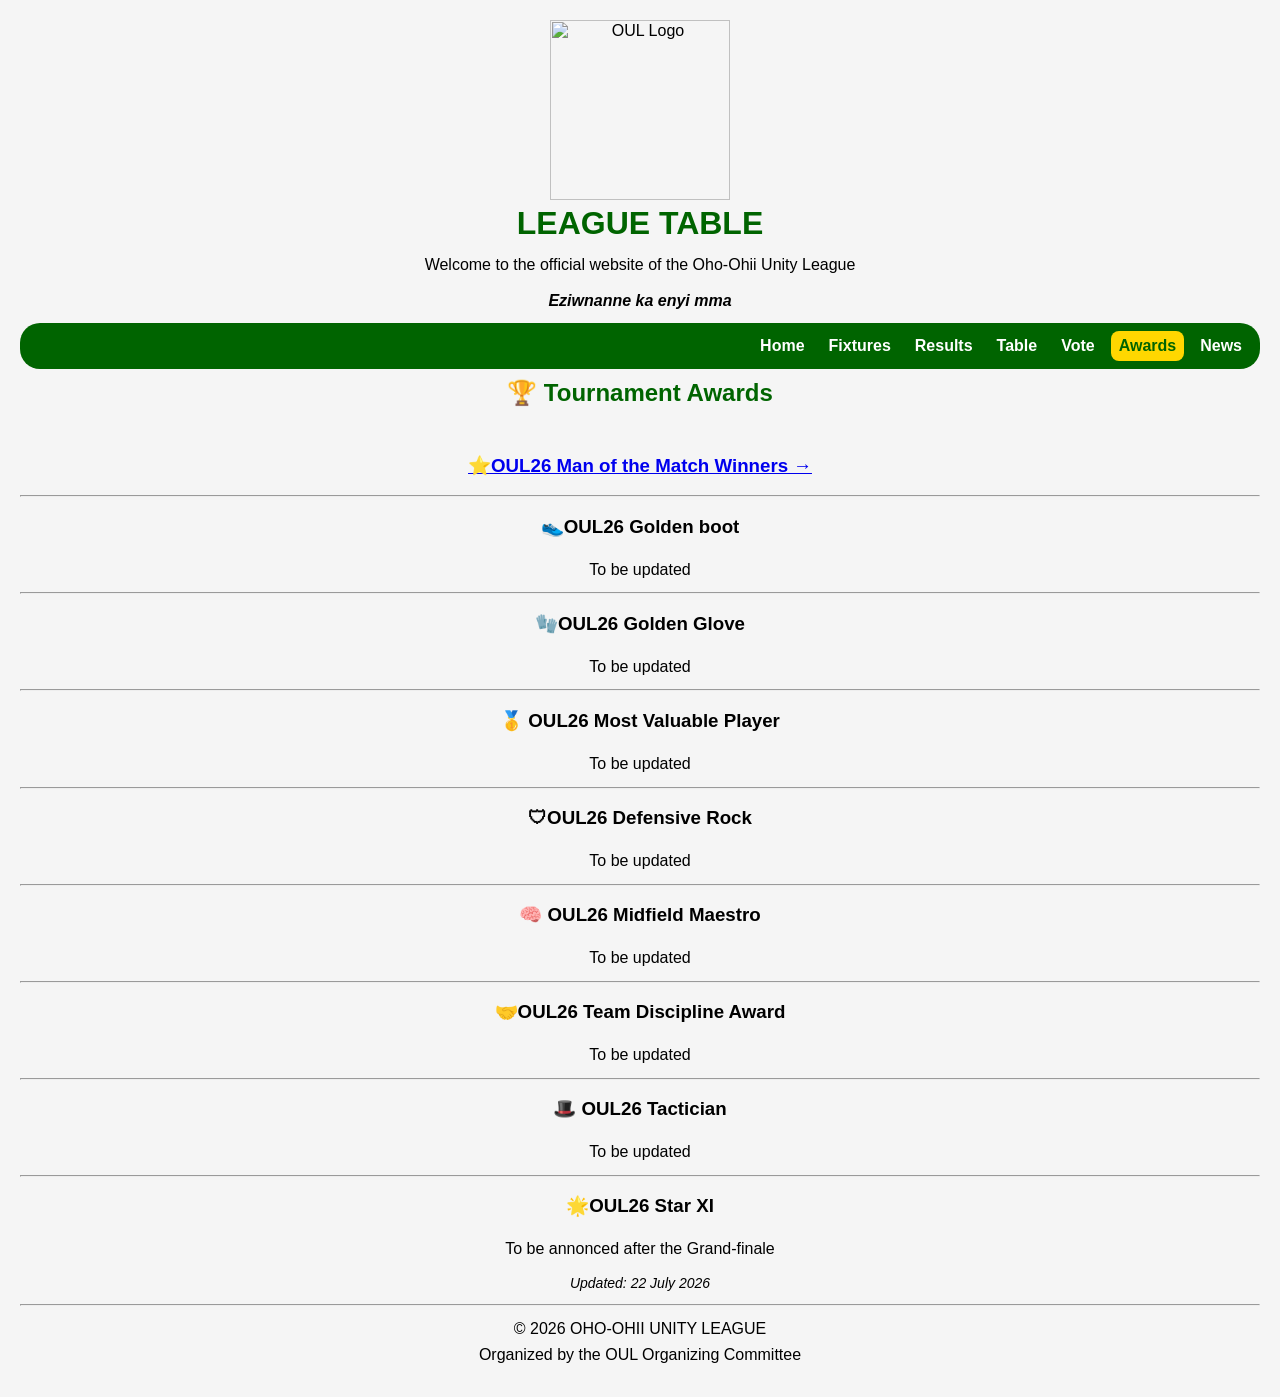
==== awards.html @ 169ab3b3 "Add files via upload" ====
<html>
<head>
   <meta charset="UTF-8">
   <meta name="viewport" content="width=device-width, initial-scale=1.0">
    
      <title>OHO-0HII UNITY LEAGUE</title>
      <link rel="stylesheet" href="style.css">
</head>
<body>
    <img src="Images/OUL logo2.png" alt="OUL Logo" width="180">
  <h1>LEAGUE TABLE</h1>
  <p>Welcome to the official website of the Oho-Ohii Unity League</p>
  <p><strong><em>Eziwnanne ka enyi mma</em></strong> 
  </p>
<div class="navbar">
    <div class="menu-icon" onclick="toggleMenu()">
        &#9776;
    </div>

    <div class="nav-links" id="navLinks">
        <a href="index.html">Home</a>
        <a href="fixtures.html">Fixtures</a>
        <a href="results.html">Results</a>
        <a href="table.html">Table</a>
        <a href="vote.html">Vote</a>
        <a href="awards.html" class="active">Awards</a>
         <a href="news.html">News</a>
    </div>
</div>
<h2>🏆 Tournament Awards</h2>
<br>
 <h3>
    <a href="motm.html">⭐OUL26 Man of the Match Winners →</a>
  </h3>
<hr>

<h3>&#128095;OUL26 Golden boot</h3>
 <p>To be updated</p>
 
 <hr>
 
 <h3>&#x1F9E4;OUL26 Golden Glove</h3>
  <p>To be updated</p>
  
  <hr>
  
 <h3>&#129351; OUL26 Most Valuable Player</h3>
 <p>To be updated</p>
 
 <hr>
 
 <h3>&#128737;OUL26 Defensive Rock</h3>
 <p>To be updated</p>
 
 <hr>
 
 <h3>&#129504; OUL26 Midfield Maestro</h3>
 <p>To be updated</p>
 
 <hr>
 
 <h3>&#129309;OUL26 Team Discipline Award</h3>
<p>To be updated</p>

<hr>

<h3>&#127913; OUL26 Tactician</h3>
<p>To be updated</p>

<hr>

 <h3>&#127775;OUL26 Star XI</h3>
 <p>To be annonced after the Grand-finale</p>
 
 
 
 <footer>
<p class="last-updated">Updated: 22 July 2026</p>

<hr>

<p>
© 2026 OHO-OHII UNITY LEAGUE

<br>

Organized by the OUL Organizing Committee

</p>

</footer>
  <script src="script.js"></script>
  </body>
---- style.css ----
/* ===========================
   GENERAL
=========================== */

body{
    background:#f5f5f5;
    font-family:Arial, sans-serif;
    text-align:center;
    margin:0;
    padding:20px;
}

img{
    display:block;
    margin:0 auto;
}

h1{
    color:#006400;
    margin-top:5px;
    margin-bottom:10px;
}

h2{
    color:#006400;
    margin-top: 10px;
    margin-bottom:10px;
    line-height: 1.2;
}

p{
    line-height:1.6;
    margin:10px 0;
}

/* ===========================
   NAVIGATION BAR
=========================== */
.menu-icon{
    font-size:32px;
    color:white;
    cursor:pointer;
    display:none;
    margin-left:auto;
}

.nav-links{
    display:flex;
    gap:8px;
}
.navbar{
    display:flex;
    justify-content:flex-end;
    align-items:center;
    background:#006400;
    padding:8px 10px;
    border-radius:20px;
}

.navbar a{
    color:white;
    text-decoration:none;
    font-size:16px;
    font-weight:bold;
    padding:6px 8px;
    border-radius:8px;
    transition:0.3s;
}

.navbar a:hover{
    background:#FFD700;
    color:#006400;
}

.navbar a.active{
    background:#FFD700;
    color:#006400;
}

/* ===========================
   TEAM LIST
=========================== */

ul{
    list-style:none;
    padding:0;
}

li{
    background:rgba(255,215,0,0.3);
    margin:8px auto;
    padding:10px;
    border-radius:8px;
    width:80%;
}

/* ===========================
   MATCH CARD
=========================== */

.match-card{
    background:white;
    border-left:6px solid #FFD700;
    border-radius:12px;
    padding:20px;
    margin:20px 0;
    box-shadow:0 3px 10px rgba(0,0,0,0.2);
}

.match-card h3{
    color:#006400;
    margin-top:0;
}

.match-card p{
    margin:0;
}

/* ===========================
   FIXTURE CARD
=========================== */

.fixture-card{
    background:white;
    padding:20px;
    margin:20px 0;
    border-radius:12px;
    box-shadow:0 2px 6px rgba(0,0,0,0.2);
}

.fixture-card h3{
    color:#006400;
    margin-top:0;
}

/* ===========================
   RESULT CARD
=========================== */

.result-card{
    background:white;
    padding:20px;
    margin:20px 0;
    border-radius:12px;
    box-shadow:0 2px 6px rgba(0,0,0,0.2);
}

.result-card h3{
    color:#006400;
    margin-top:0;
}

.result-card strong{
    background:#006400;
    color:#FFD700;
    padding:3px 8px;
    border-radius:6px;
}

/* ===========================
   TABLE
=========================== */

table{
    width:100%;
    border-collapse:collapse;
    margin-top:20px;
    background:white;
}

th{
    background:#006400;
    color:white;
    padding:10px;
}

td{
    padding:8px;
    border-bottom:1px solid #ddd;
}

tr:nth-child(even){
    background:#f5f5f5;
}

/* ===========================
   COUNTDOWN
=========================== */

#countdown{
    color:#006400;
    font-size:20px;
    font-weight:bold;
    margin:15px 0;
    letter-spacing:1px;
    line-height: 1.4;
}

/* ===========================
   VOTE BUTTON
=========================== */

.vote-container{
    text-align:center;
}

.vote-btn{
    display:inline-block;
    text-decoration:none;
    background:#FFD700;
    color:#006400;
    padding:15px 30px;
    border-radius:12px;
    font-size:18px;
    font-weight:bold;
    margin:20px auto;
}

.vote-btn:hover{
    background:#f4c400;
}

/*=========================
Tob banner
=========================*/
.tagline{
    color:#FFD700;
    background:#006400;
    display:inline-block;
    padding:8px 18px;
    border-radius:20px;
    font-weight:bold;
    margin:10px 0;
}
.welcome{
    max-width:600px;
    margin:15px auto;
    line-height:1.7;
}
@media (max-width:768px){
  .menu-icon{
    display: block;
  }
  .nav-links{
    display: none;
    flex-direction: column;
    position: absolute;
    width: 200px;
    top:100%;
    right: 20px;
    margin-top: 15px;
    background: #006400;
    border-radius:12px;
    padding:10px;
  }
  .nav-links a{
    text-align: center;
    padding-block: 12px;
  }
  .nav-links.show{
    display: flex;
  }
  .navbar{
    position: relative;
  }
}

.last-updated{
  font-size:14px;
  color;#666;
  font-style:italic;
}

.live-status{
    color:#d40000;
    font-weight:bold;
    font-size:20px;
}

.halftime-status{
    color:#ff8c00;
    font-weight:bold;
    font-size:20px;
}

.fulltime-status{
    color:#006400;
    font-weight:bold;
    font-size:20px;
}

.news-card{
    background:#f8f8f8;
    border-left:5px solid #006400;
    padding:15px;
    margin:20px auto;
    border-radius:10px;
    width:90%;
    box-sizing:border-box;
}

.news-card h2{
    margin-top:0;
    color:#006400;
}

.news-card p{
    margin:8px 0;
}

.news-card a{
  color:#006400;
  text-decoration: none;
  font-weight:bold ;
}

.news-card a:hover{
  text-decoration: underline;
}

.scoreline{
    display:grid;
    grid-template-columns:1fr auto 1fr;
    align-items:start;
    gap:10px;
    margin:20px 0;
}

.home-team{
    text-align:left;
}

.score{
    text-align:center;
    font-size:44px;
    font-weight:bold;
    color:#006400;
}

.away-team{
    text-align:right;
}

.team-name{
    font-size:20px;
    font-weight:bold;
    color:#006400;
    margin-bottom:8px;
}

.scorers{
    font-size:12px;
    line-height:1.6;
}
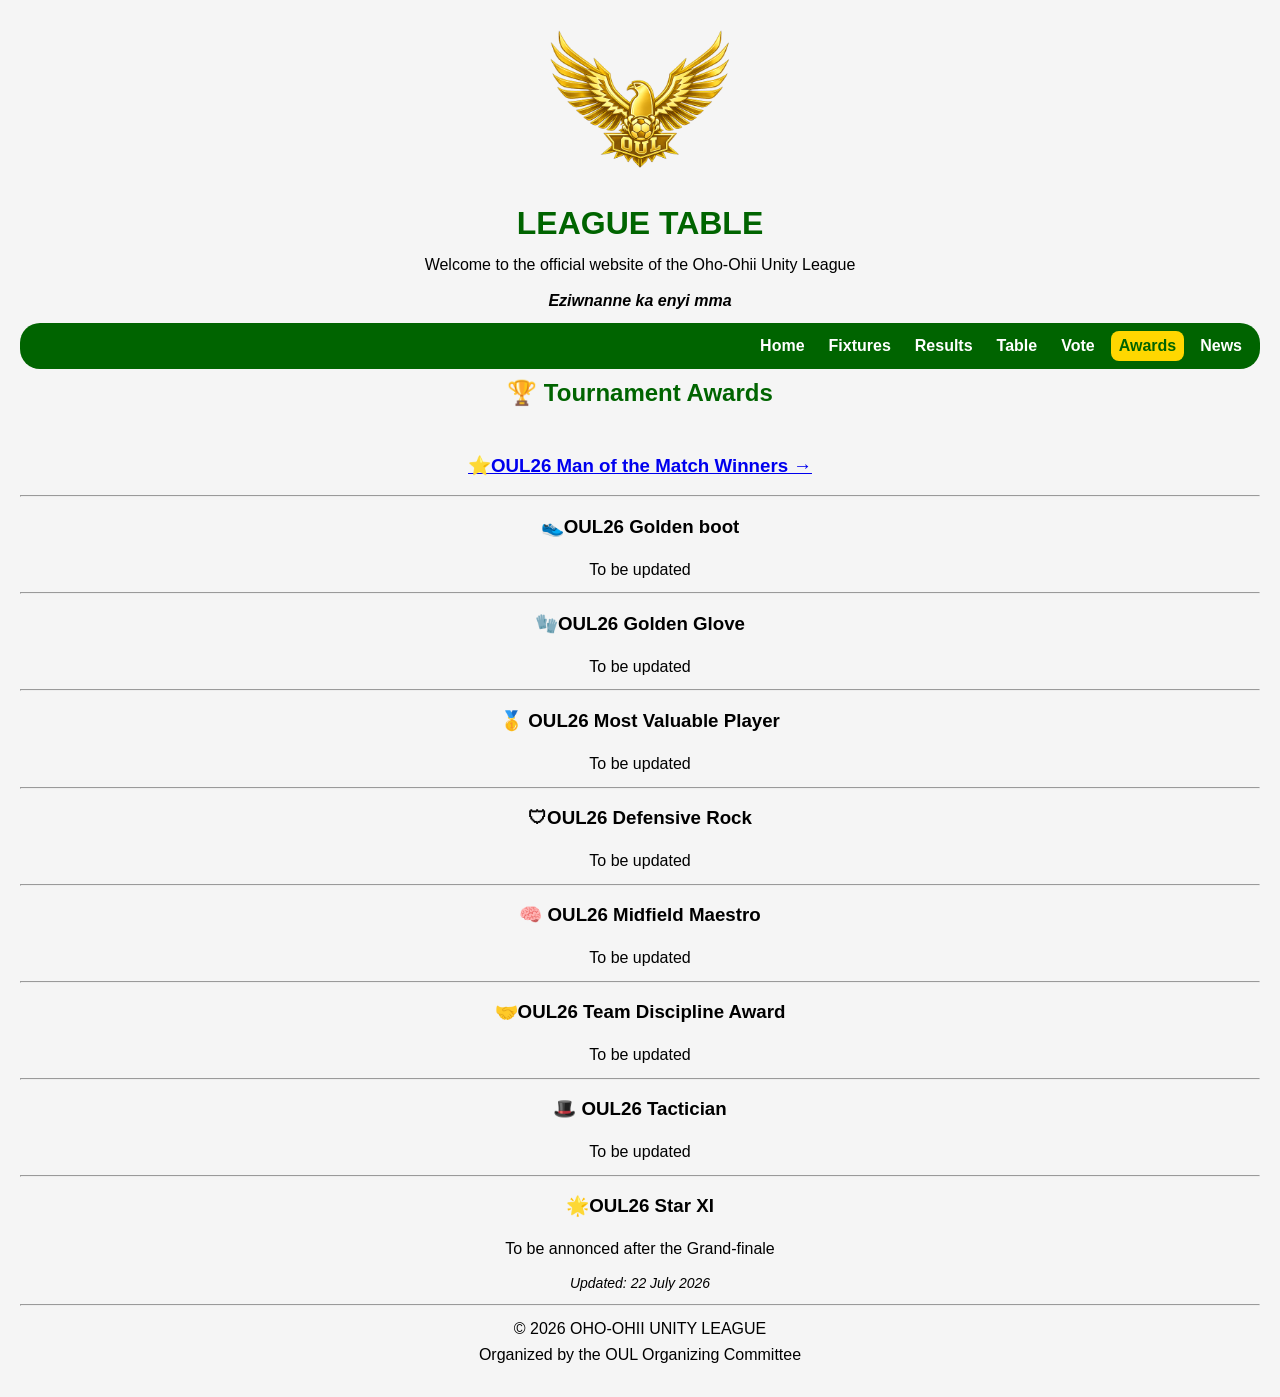
==== commit 30c4e77f: "Fix image source path in awards.html" ====
--- a/awards.html
+++ b/awards.html
@@ -7,7 +7,7 @@
       <link rel="stylesheet" href="style.css">
 </head>
 <body>
-    <img src="Images/OUL logo2.png" alt="OUL Logo" width="180">
+    <img src="OUL logo2.png" alt="OUL Logo" width="180">
   <h1>LEAGUE TABLE</h1>
   <p>Welcome to the official website of the Oho-Ohii Unity League</p>
   <p><strong><em>Eziwnanne ka enyi mma</em></strong> 
@@ -90,4 +90,4 @@
 
 </footer>
   <script src="script.js"></script>
-  </body>+  </body>
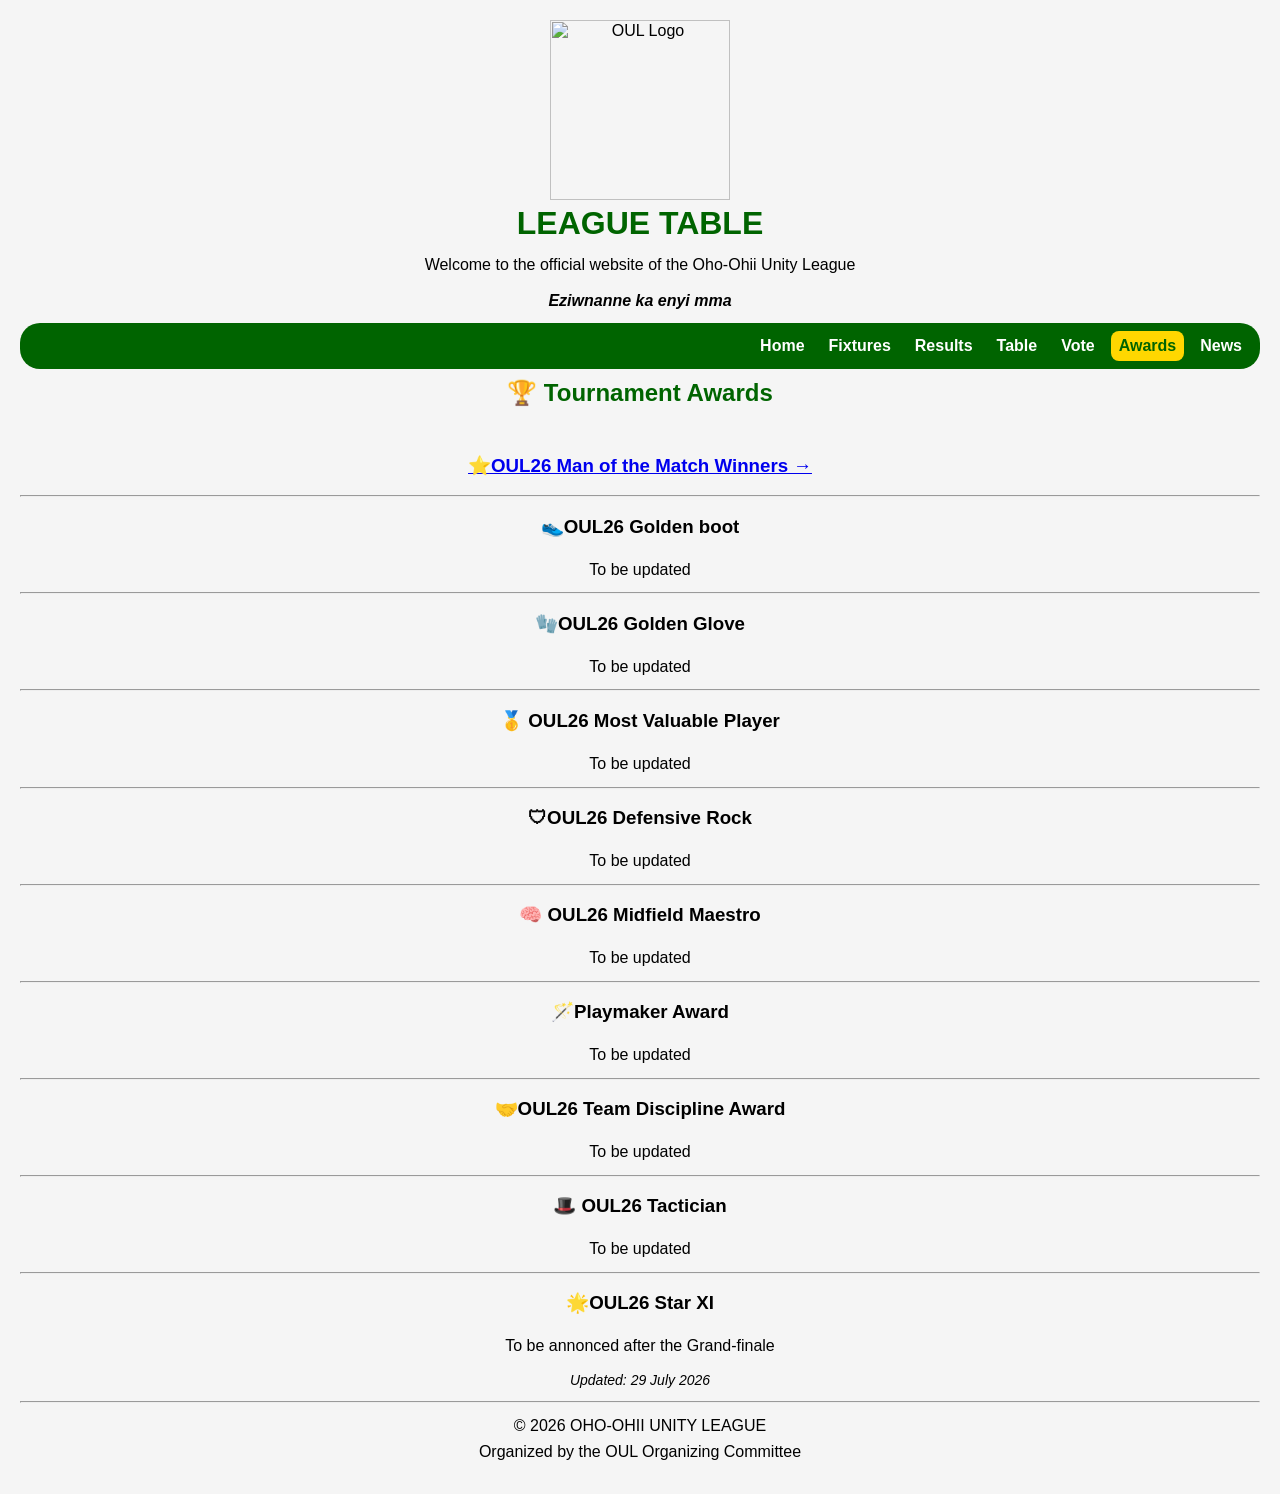
==== commit 09d21397: "Add files via upload" ====
--- a/awards.html
+++ b/awards.html
@@ -7,7 +7,7 @@
       <link rel="stylesheet" href="style.css">
 </head>
 <body>
-    <img src="OUL logo2.png" alt="OUL Logo" width="180">
+    <img src="Images/OUL logo2.png" alt="OUL Logo" width="180">
   <h1>LEAGUE TABLE</h1>
   <p>Welcome to the official website of the Oho-Ohii Unity League</p>
   <p><strong><em>Eziwnanne ka enyi mma</em></strong> 
@@ -59,6 +59,11 @@
  
  <hr>
  
+<h3>&#x1FA84;Playmaker Award</h3>
+ <p>To be updated</p>
+ 
+ <hr>
+ 
  <h3>&#129309;OUL26 Team Discipline Award</h3>
 <p>To be updated</p>
 
@@ -75,7 +80,7 @@
  
  
  <footer>
-<p class="last-updated">Updated: 22 July 2026</p>
+<p class="last-updated">Updated: 29 July 2026</p>
 
 <hr>
 
@@ -90,4 +95,4 @@
 
 </footer>
   <script src="script.js"></script>
-  </body>
+  </body>
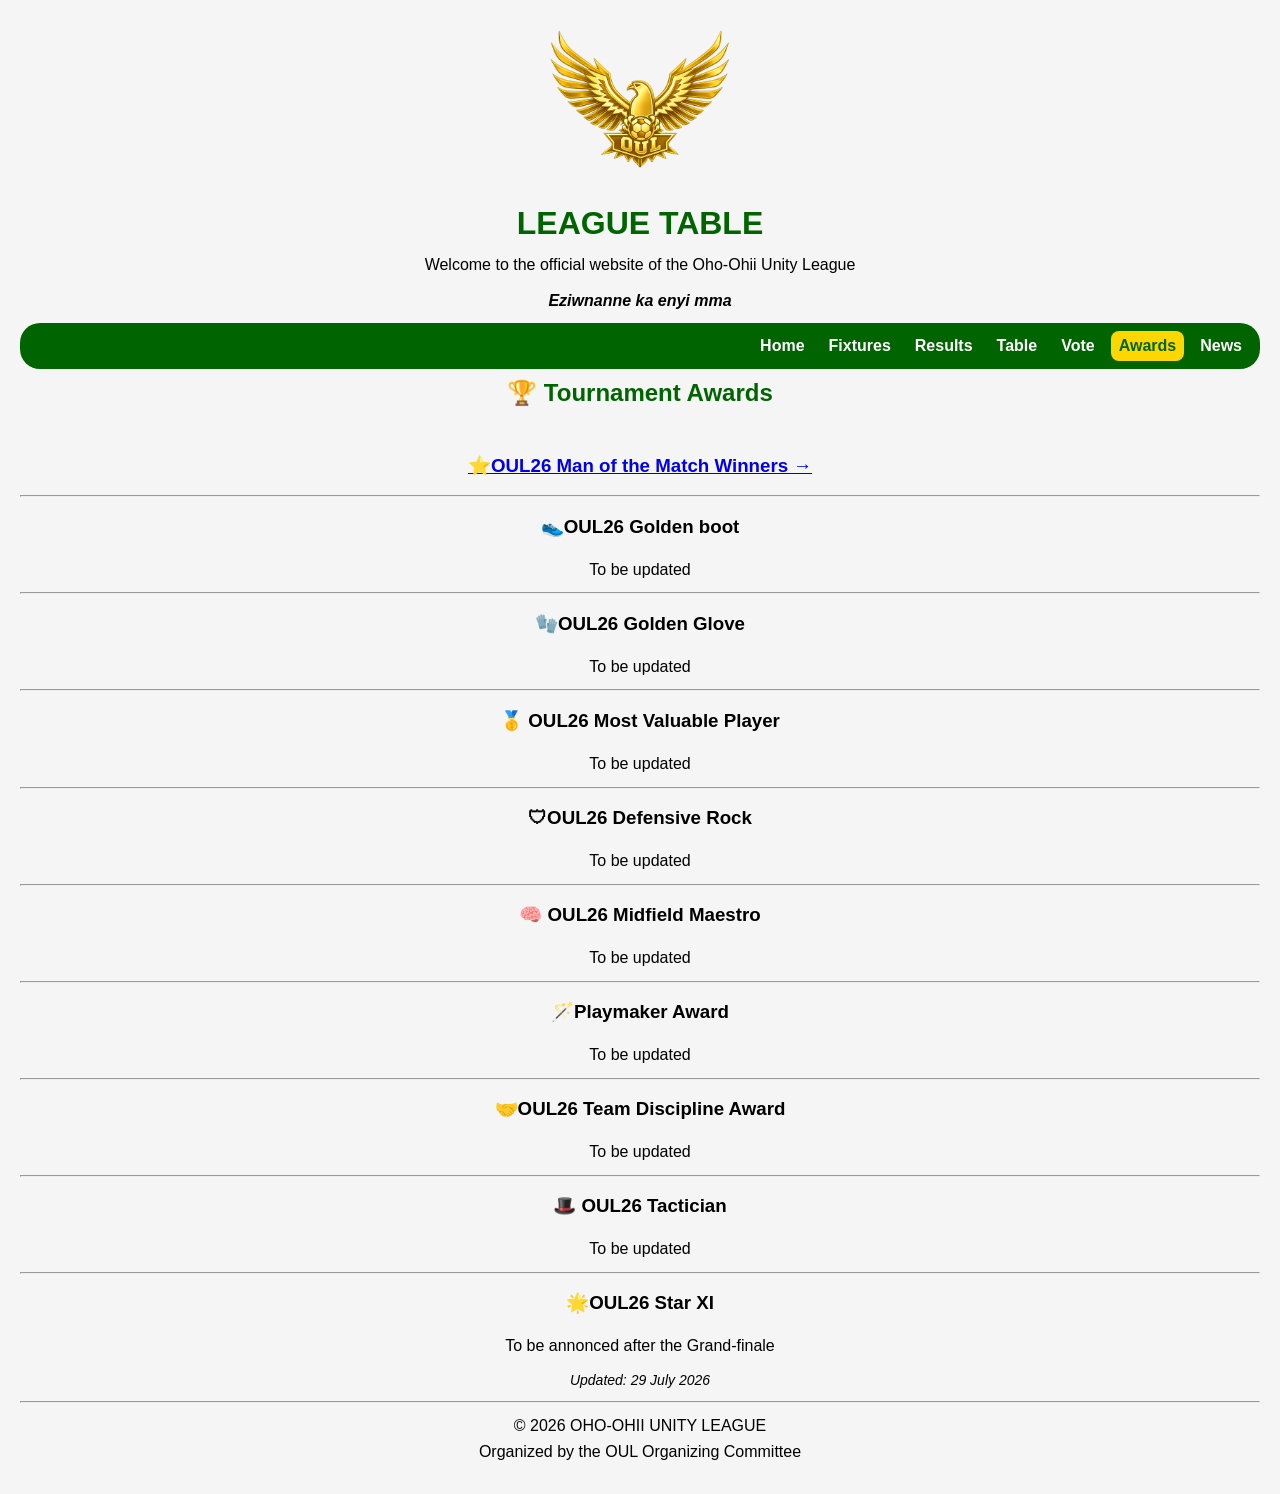
==== commit ebe8cdc2: "Fix image source path in awards.html" ====
--- a/awards.html
+++ b/awards.html
@@ -7,7 +7,7 @@
       <link rel="stylesheet" href="style.css">
 </head>
 <body>
-    <img src="Images/OUL logo2.png" alt="OUL Logo" width="180">
+    <img src="OUL logo2.png" alt="OUL Logo" width="180">
   <h1>LEAGUE TABLE</h1>
   <p>Welcome to the official website of the Oho-Ohii Unity League</p>
   <p><strong><em>Eziwnanne ka enyi mma</em></strong> 
@@ -95,4 +95,4 @@
 
 </footer>
   <script src="script.js"></script>
-  </body>+  </body>
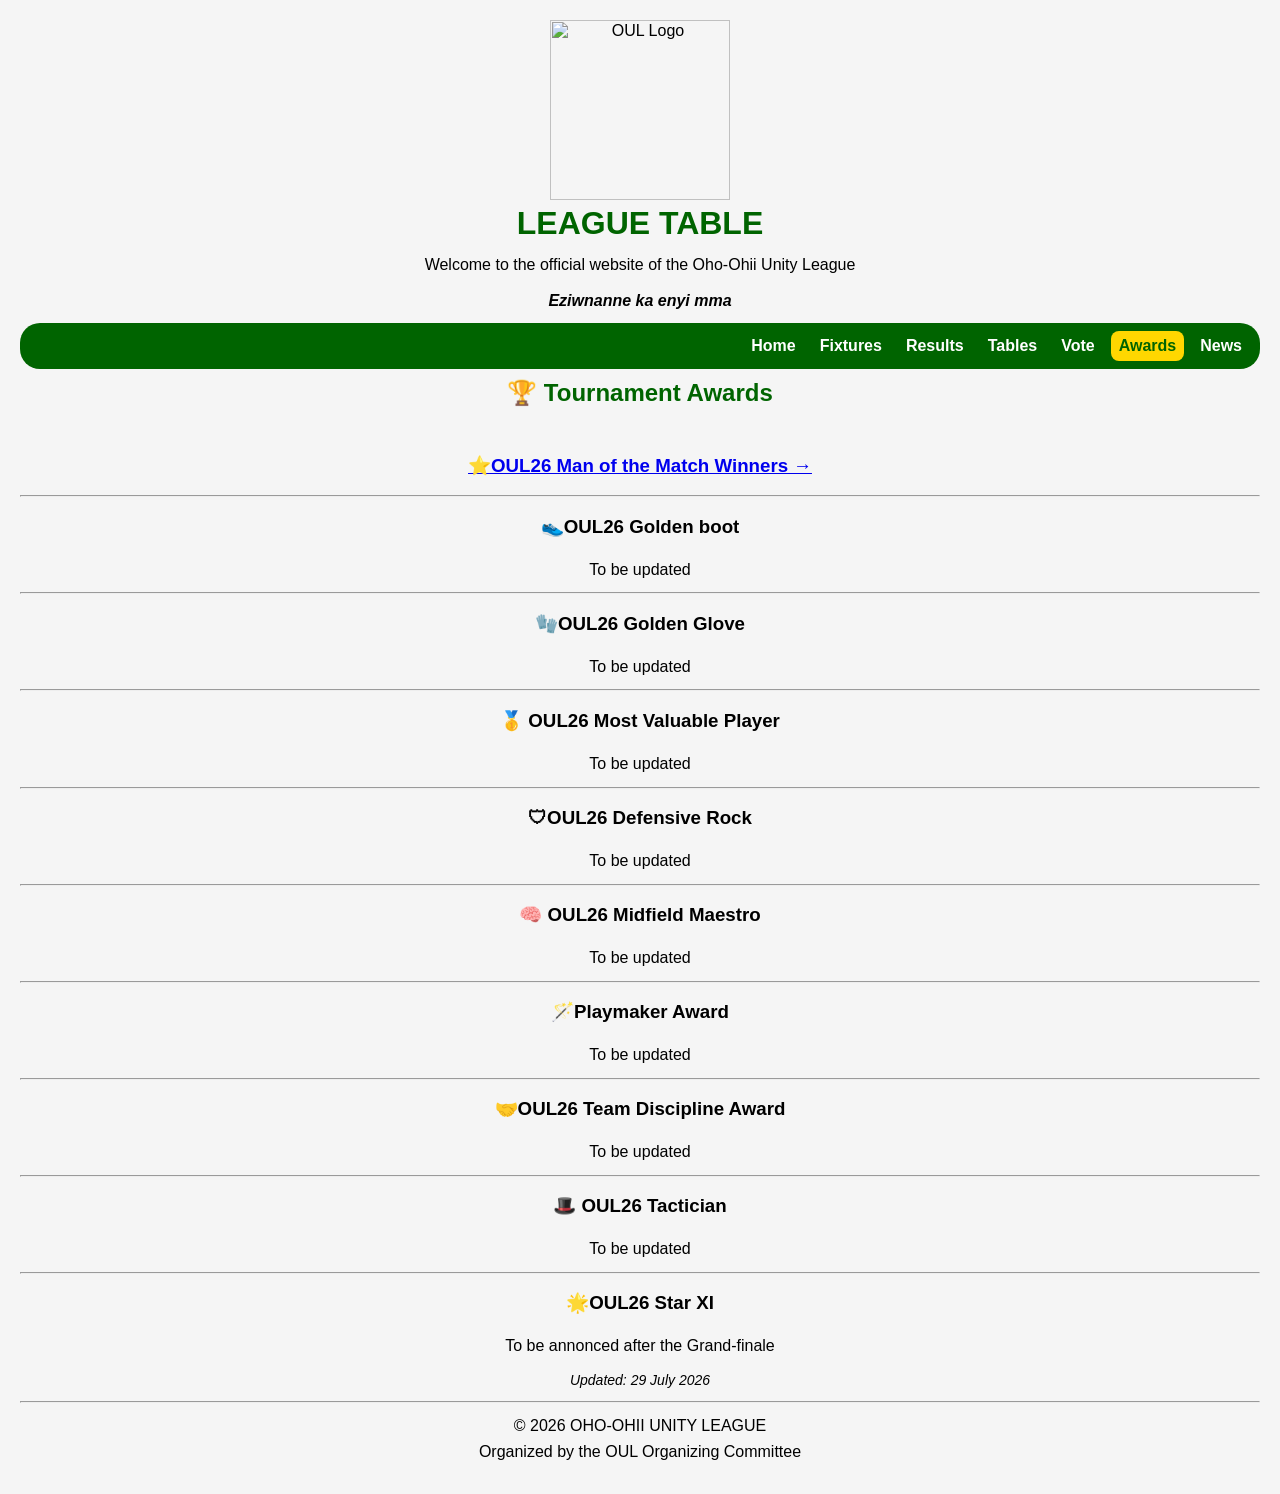
==== commit e8156e59: "Add files via upload" ====
--- a/awards.html
+++ b/awards.html
@@ -7,7 +7,7 @@
       <link rel="stylesheet" href="style.css">
 </head>
 <body>
-    <img src="OUL logo2.png" alt="OUL Logo" width="180">
+    <img src="Images/OUL logo2.png" alt="OUL Logo" width="180">
   <h1>LEAGUE TABLE</h1>
   <p>Welcome to the official website of the Oho-Ohii Unity League</p>
   <p><strong><em>Eziwnanne ka enyi mma</em></strong> 
@@ -21,7 +21,7 @@
         <a href="index.html">Home</a>
         <a href="fixtures.html">Fixtures</a>
         <a href="results.html">Results</a>
-        <a href="table.html">Table</a>
+        <a href="tables.html">Tables</a>
         <a href="vote.html">Vote</a>
         <a href="awards.html" class="active">Awards</a>
          <a href="news.html">News</a>
@@ -95,4 +95,4 @@
 
 </footer>
   <script src="script.js"></script>
-  </body>
+  </body>
--- a/style.css
+++ b/style.css
@@ -351,4 +351,9 @@
 .scorers{
     font-size:12px;
     line-height:1.6;
+}
+
+.table-title h3{
+  color:#006400;
+    margin-top:0;
 }
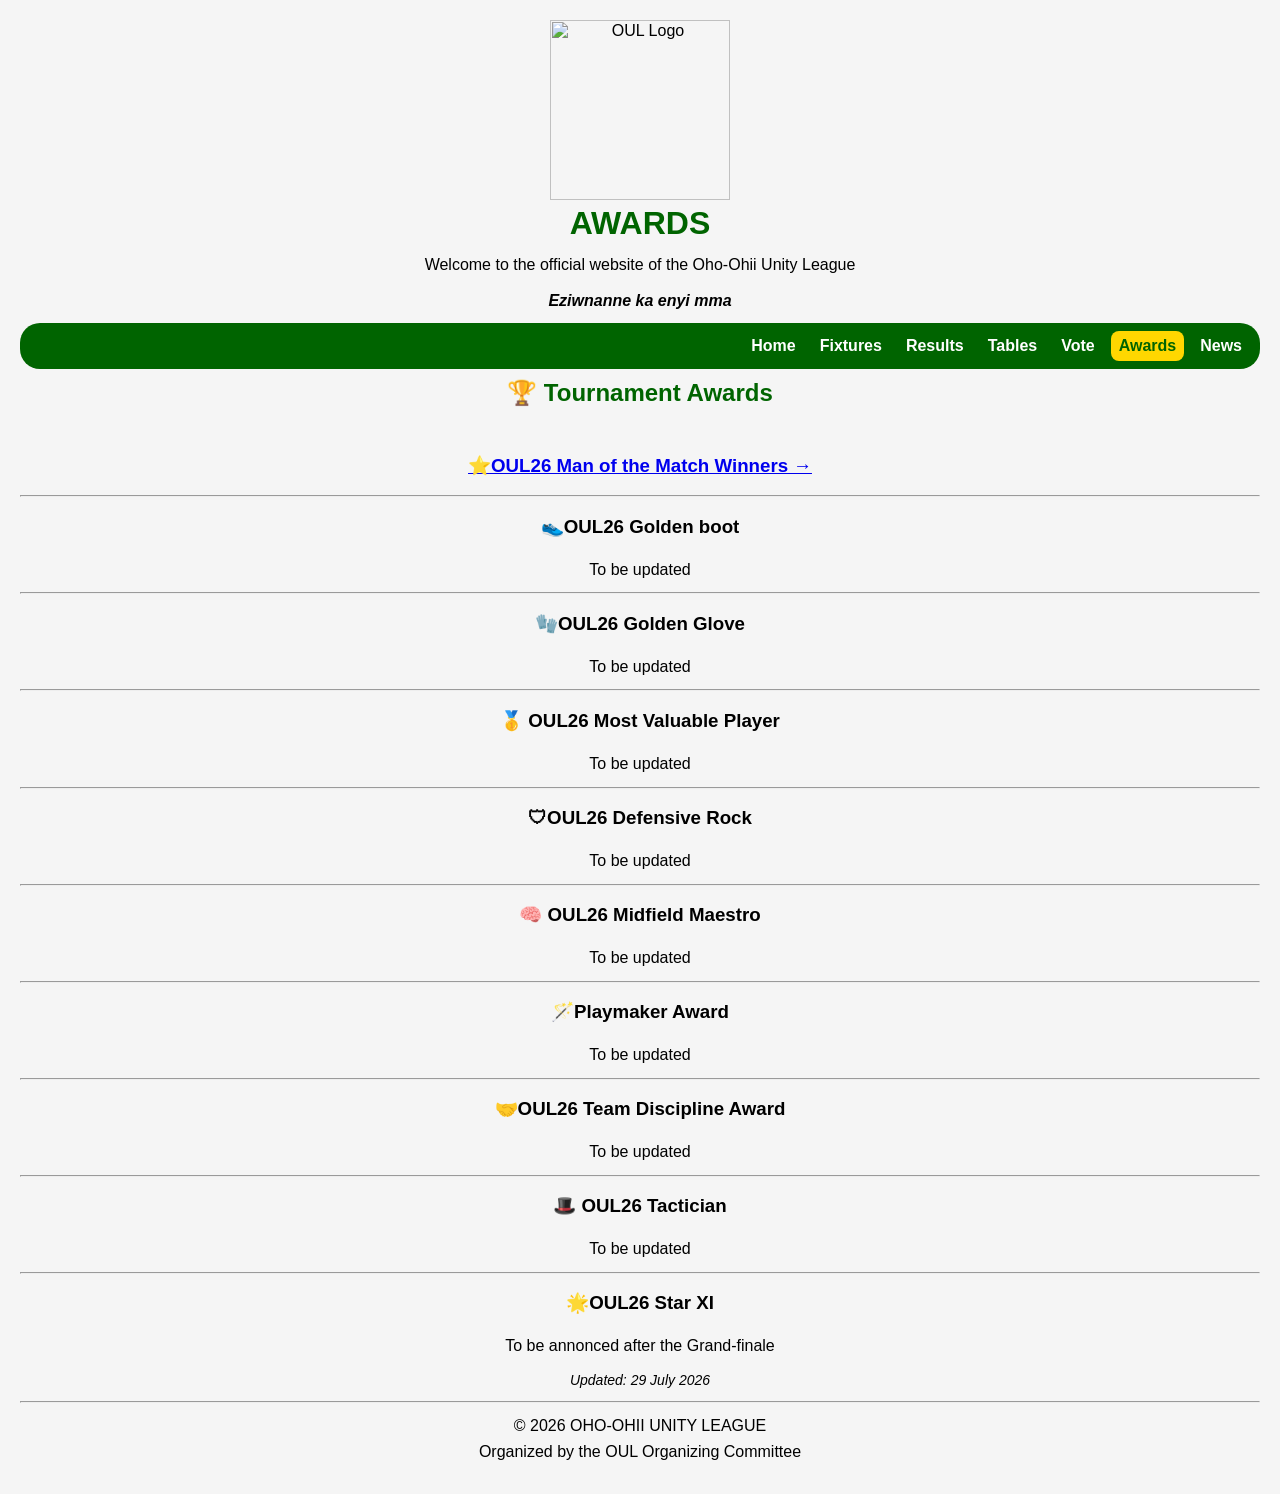
==== commit c72199bb: "Change heading from 'LEAGUE TABLE' to 'AWARDS'" ====
--- a/awards.html
+++ b/awards.html
@@ -8,7 +8,7 @@
 </head>
 <body>
     <img src="Images/OUL logo2.png" alt="OUL Logo" width="180">
-  <h1>LEAGUE TABLE</h1>
+  <h1>AWARDS</h1>
   <p>Welcome to the official website of the Oho-Ohii Unity League</p>
   <p><strong><em>Eziwnanne ka enyi mma</em></strong> 
   </p>
@@ -95,4 +95,4 @@
 
 </footer>
   <script src="script.js"></script>
-  </body>+  </body>
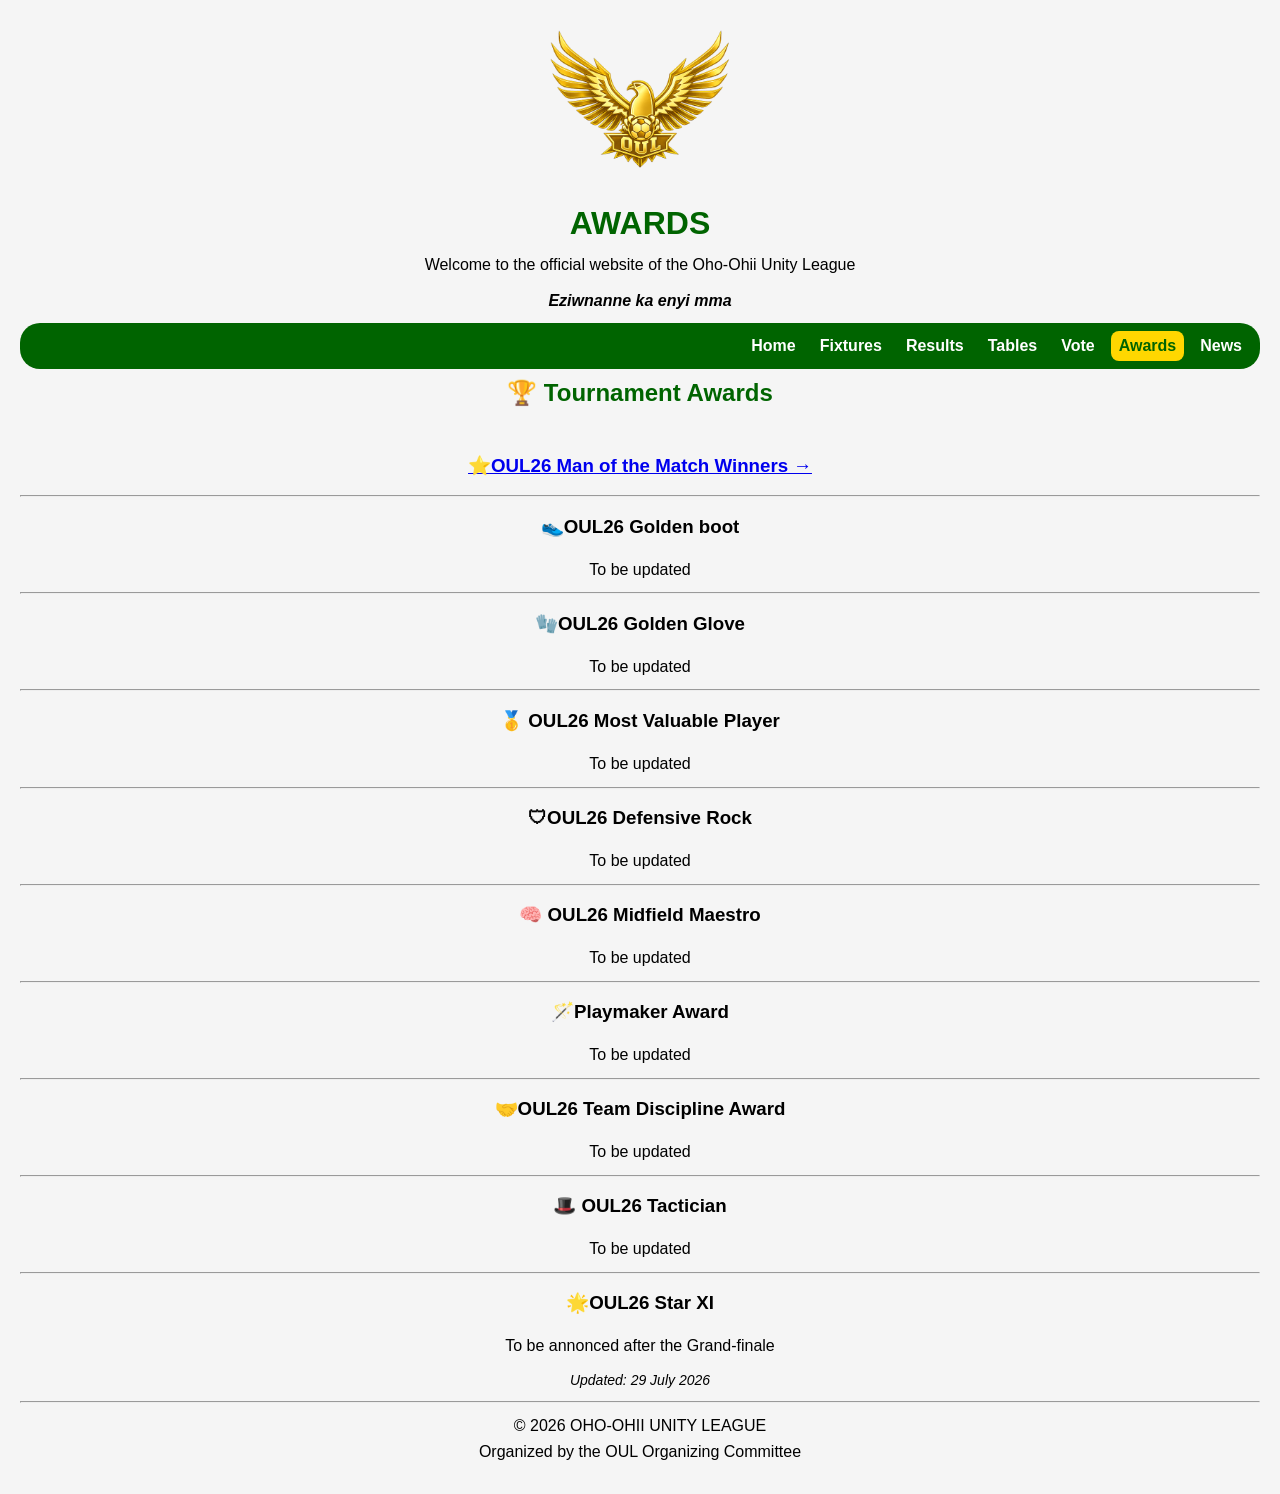
==== commit 601a46af: "Fix image source for OUL logo in awards.html Updated image source path for OUL logo." ====
--- a/awards.html
+++ b/awards.html
@@ -7,7 +7,7 @@
       <link rel="stylesheet" href="style.css">
 </head>
 <body>
-    <img src="Images/OUL logo2.png" alt="OUL Logo" width="180">
+    <img src="OUL logo2.png" alt="OUL Logo" width="180">
   <h1>AWARDS</h1>
   <p>Welcome to the official website of the Oho-Ohii Unity League</p>
   <p><strong><em>Eziwnanne ka enyi mma</em></strong> 
